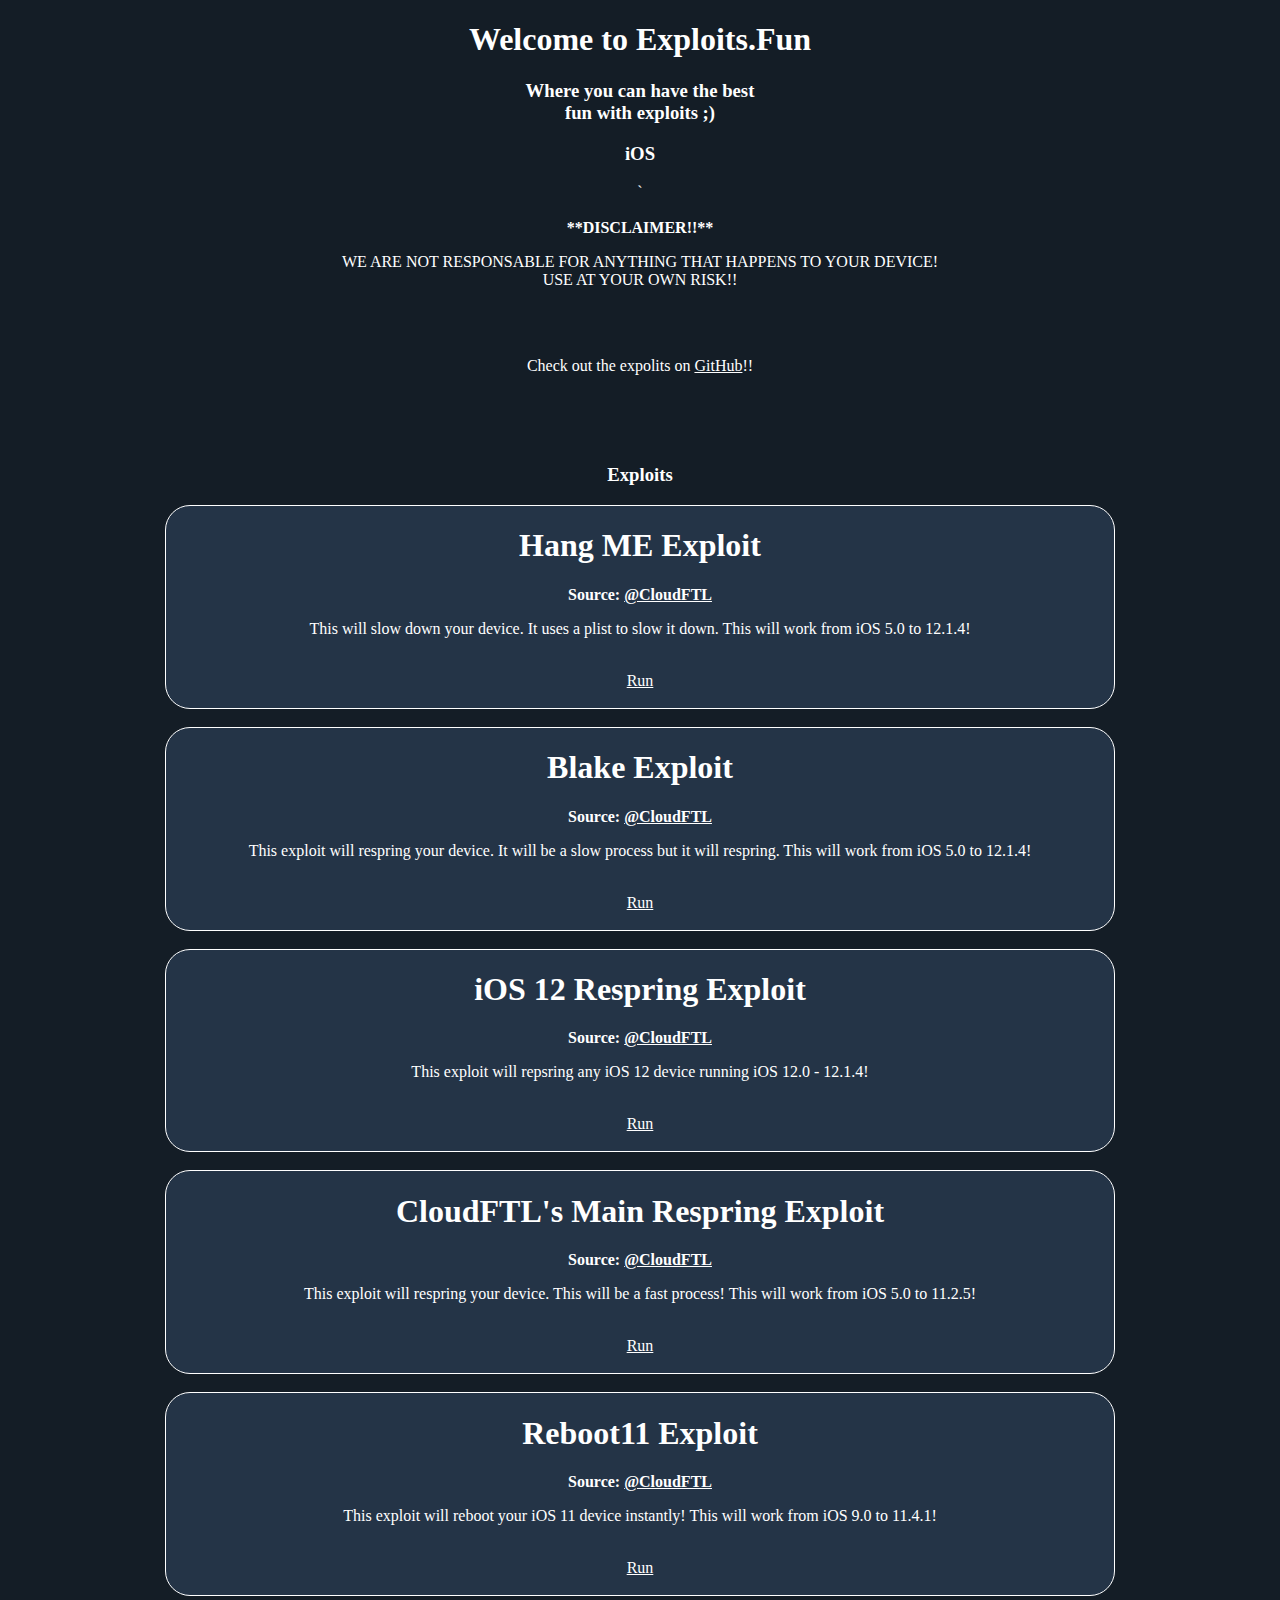
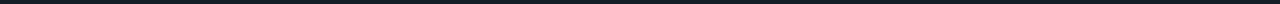
==== index.html @ 72e5506c "Uploaded site + Updated Readme" ====
<!DOCTYPE html>
<html>
<head>
	<meta charset="utf-8">
    <meta name="viewport" content="width=device-width, initial-scale=1, shrink-to-fit=no">
	<title>Exploits.Fun</title>
	<link rel="stylesheet" type="text/css" href="assets/css/main.css">
</head>
<body>
	<div class="text">
		<center>
			<h1>Welcome to Exploits.Fun</h1>
			<h3>Where you can have the best <br> fun with exploits ;)</h3>
			<h3>iOS</h3>`
			<br>
			<br>
			<b>**DISCLAIMER!!**</b>
			<p>WE ARE NOT RESPONSABLE FOR ANYTHING THAT HAPPENS TO YOUR DEVICE! <br> USE AT YOUR OWN RISK!!</p>
			<br>
			<br>
			<p>Check out the expolits on <a href="https://github.com/exploitsfun" target="_blank" style="color: #fff;">GitHub</a>!!</p>
			<br>
			<br>
			<br>
			<h3>Exploits</h3>
			<div class="cards" id="1">
				<h1>Hang ME Exploit</h1>
				<b>Source: <a href="https://twitter.com/CloudFTL" style="color: #fff;">@CloudFTL</a></b>
				<p>This will slow down your device. It uses a plist to slow it down. This will work from iOS 5.0 to 12.1.4!</p>
				<br>
				<a href="itms-services://?action=download-manifest&url=https://ios.exploits.fun/slowdown/SlowDownMyDevice.plist" onclick="return confirm('This Could Fuck Up Your Device!\nAre you sure you would like to contiune?')" style="color: #fff;">Run</a>
				<br>
				<br>
			</div>
			<br>
			<div class="cards" id="2">
				<h1>Blake Exploit</h1>
				<b>Source: <a href="https://twitter.com/CloudFTL" style="color: #fff;">@CloudFTL</a></b>
				<p>This exploit will respring your device. It will be a slow process but it will respring. This will work from iOS 5.0 to 12.1.4!</p>
				<br>
				<a href="itms-services://?action=download-manifest&url=https://ios.exploits.fun/blake/respring10.plist" onclick="return confirm('This Could Fuck Up Your Device!\nAre you sure you would like to contiune?')" style="color: #fff;">Run</a>
				<br>
				<br>
			</div>
			<br>
			<div class="cards" id="3">
				<h1>iOS 12 Respring Exploit</h1>
				<b>Source: <a href="https://twitter.com/CloudFTL" style="color: #fff;">@CloudFTL</a></b>
				<p>This exploit will repsring any iOS 12 device running iOS 12.0 - 12.1.4!</p>
				<br>
				<a href="appleprintcenter://" onclick="return confirm('This Could Fuck Up Your Device!\nAre you sure you would like to contiune?')" style="color: #fff;">Run</a>
				<br>
				<br>
			</div>
			<br>
			<div class="cards" id="4">
				<h1>CloudFTL's Main Respring Exploit</h1>
				<b>Source: <a href="https://twitter.com/CloudFTL" style="color: #fff;">@CloudFTL</a></b>
				<p>This exploit will respring your device. This will be a fast process! This will work from iOS 5.0 to 11.2.5!</p>
				<br>
				<a href="itms-services://?action=download-manifest&url=https://ios.exploits.fun/mainrespring/respring.plist" onclick="return confirm('This Could Fuck Up Your Device!\nAre you sure you would like to contiune?')" style="color: #fff;">Run</a>
				<br>
				<br>
			</div>
			<br>
			<div class="cards" id="5">
				<h1>Reboot11 Exploit</h1>
				<b>Source: <a href="https://twitter.com/CloudFTL" style="color: #fff;">@CloudFTL</a></b>
				<p>This exploit will reboot your iOS 11 device instantly! This will work from iOS 9.0 to 11.4.1!</p>
				<br>
				<a href="https://ios.exploits.fun/reboot11" onclick="return confirm('This Could Fuck Up Your Device!\nAre you sure you would like to contiune?')" style="color: #fff;">Run</a>
				<br>
				<br>
			</div>

		</center>
	</div>
</body>
</html>
---- assets/css/main.css ----
html {
	background: #141d26;
}

.text {
	color: white;
}

.myButton {
	background-color:#243447;
	-moz-border-radius:28px;
	-webkit-border-radius:28px;
	border-radius:28px;
	border:1px solid #000000;
	display:inline-block;
	cursor:pointer;
	color:#c51f5c;
	font-family:Arial;
	font-size:17px;
	padding:16px 31px;
	text-decoration:none;
	text-shadow:0px 1px 0px #c51f5c;
}
.myButton:hover {
	background-color:#000000;
}
.myButton:active {
	position:relative;
	top:1px;
}

.cards {
	background: #243447;
	border-radius: 25px;
	border: 1px solid #fff;
	max-width: 75%;
}
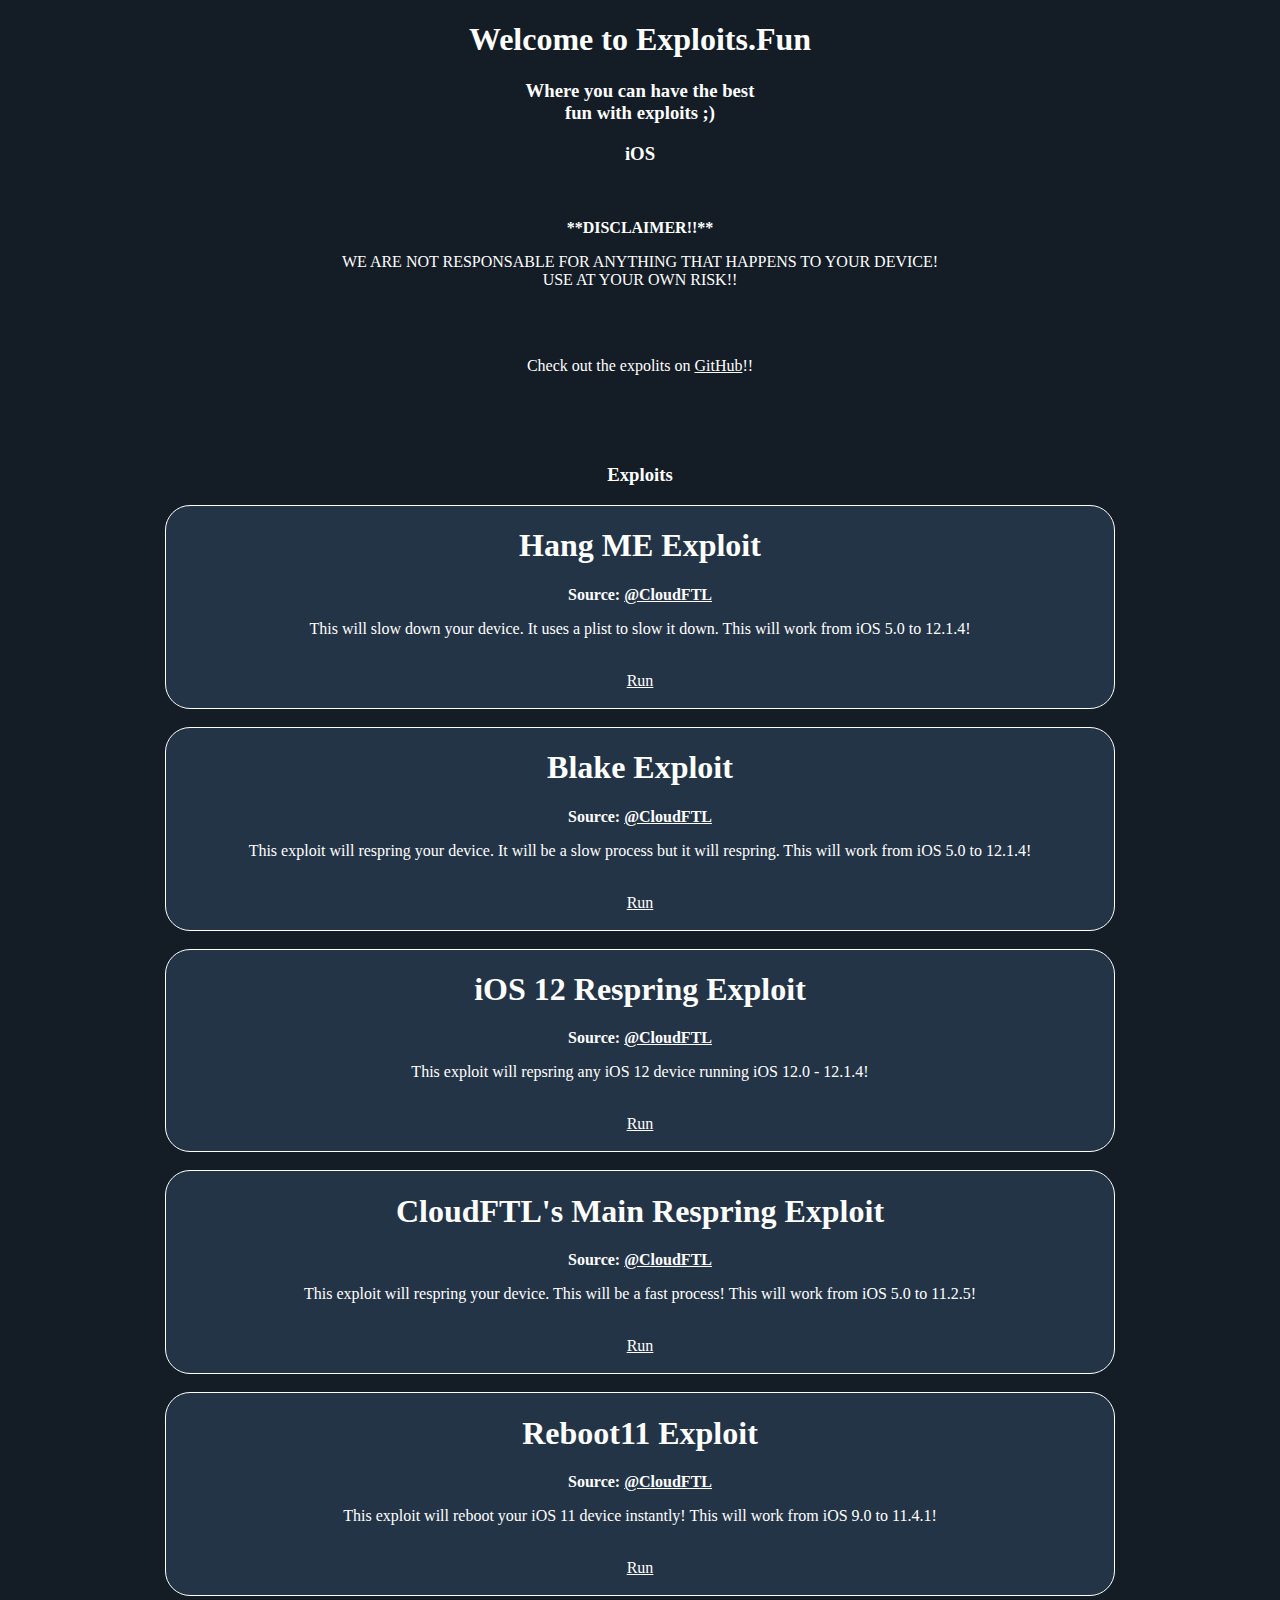
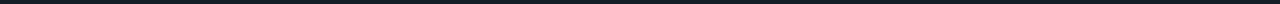
==== commit c545a123: "fixed the error in the html file" ====
--- a/index.html
+++ b/index.html
@@ -11,7 +11,7 @@
 		<center>
 			<h1>Welcome to Exploits.Fun</h1>
 			<h3>Where you can have the best <br> fun with exploits ;)</h3>
-			<h3>iOS</h3>`
+			<h3>iOS</h3>
 			<br>
 			<br>
 			<b>**DISCLAIMER!!**</b>
@@ -76,4 +76,4 @@
 		</center>
 	</div>
 </body>
-</html>+</html>
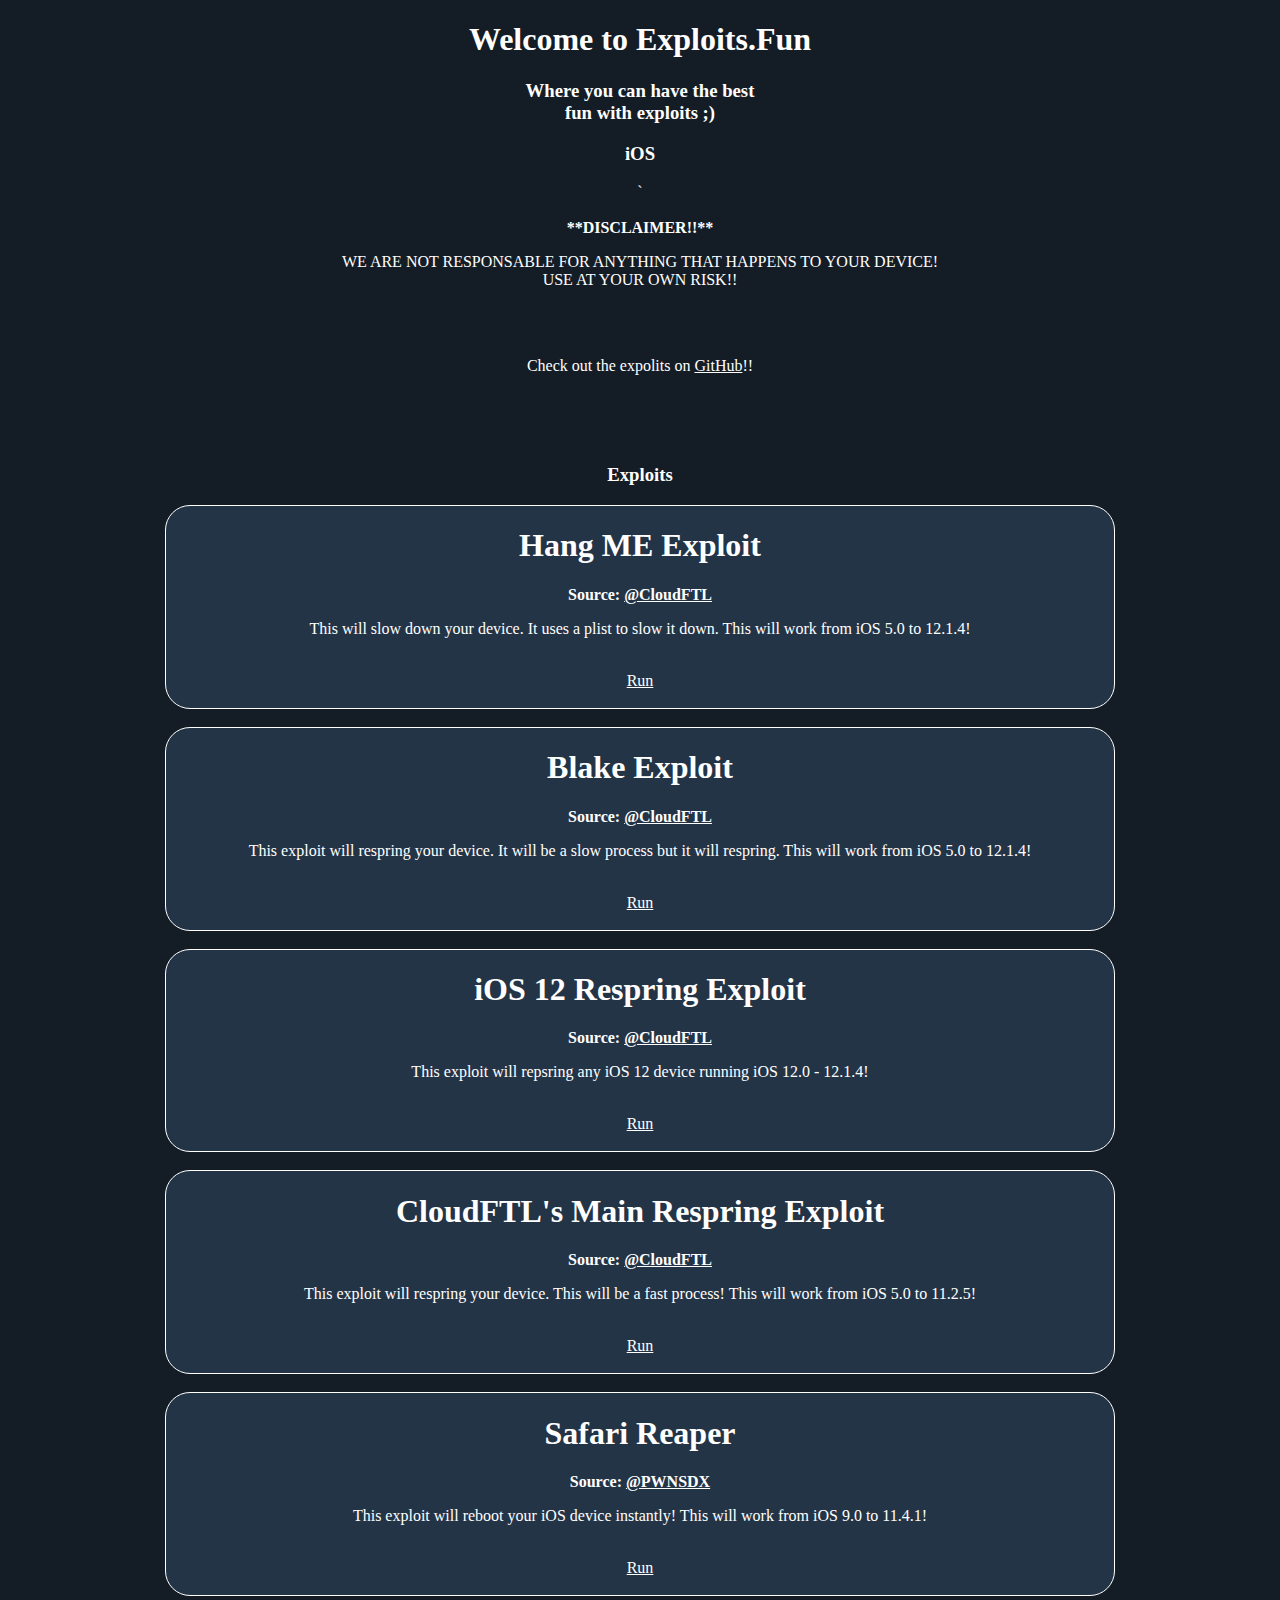
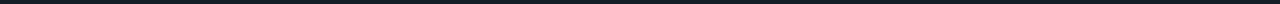
==== commit 4c80f750: "changed an exploit as it wasn't the oringinal name" ====
--- a/index.html
+++ b/index.html
@@ -11,7 +11,7 @@
 		<center>
 			<h1>Welcome to Exploits.Fun</h1>
 			<h3>Where you can have the best <br> fun with exploits ;)</h3>
-			<h3>iOS</h3>
+			<h3>iOS</h3>`
 			<br>
 			<br>
 			<b>**DISCLAIMER!!**</b>
@@ -62,13 +62,13 @@
 				<br>
 				<br>
 			</div>
-			<br>
+						<br>
 			<div class="cards" id="5">
-				<h1>Reboot11 Exploit</h1>
-				<b>Source: <a href="https://twitter.com/CloudFTL" style="color: #fff;">@CloudFTL</a></b>
-				<p>This exploit will reboot your iOS 11 device instantly! This will work from iOS 9.0 to 11.4.1!</p>
+				<h1>Safari Reaper</h1>
+				<b>Source: <a href="https://twitter.com/pwnsdx" style="color: #fff;">@PWNSDX</a></b>
+				<p>This exploit will reboot your iOS device instantly! This will work from iOS 9.0 to 11.4.1!</p>
 				<br>
-				<a href="https://ios.exploits.fun/reboot11" onclick="return confirm('This Could Fuck Up Your Device!\nAre you sure you would like to contiune?')" style="color: #fff;">Run</a>
+				<a href="https://ios.exploits.fun/safarireaper" onclick="return confirm('This Could Fuck Up Your Device!\nAre you sure you would like to contiune?')" style="color: #fff;">Run</a>
 				<br>
 				<br>
 			</div>
@@ -76,4 +76,4 @@
 		</center>
 	</div>
 </body>
-</html>
+</html>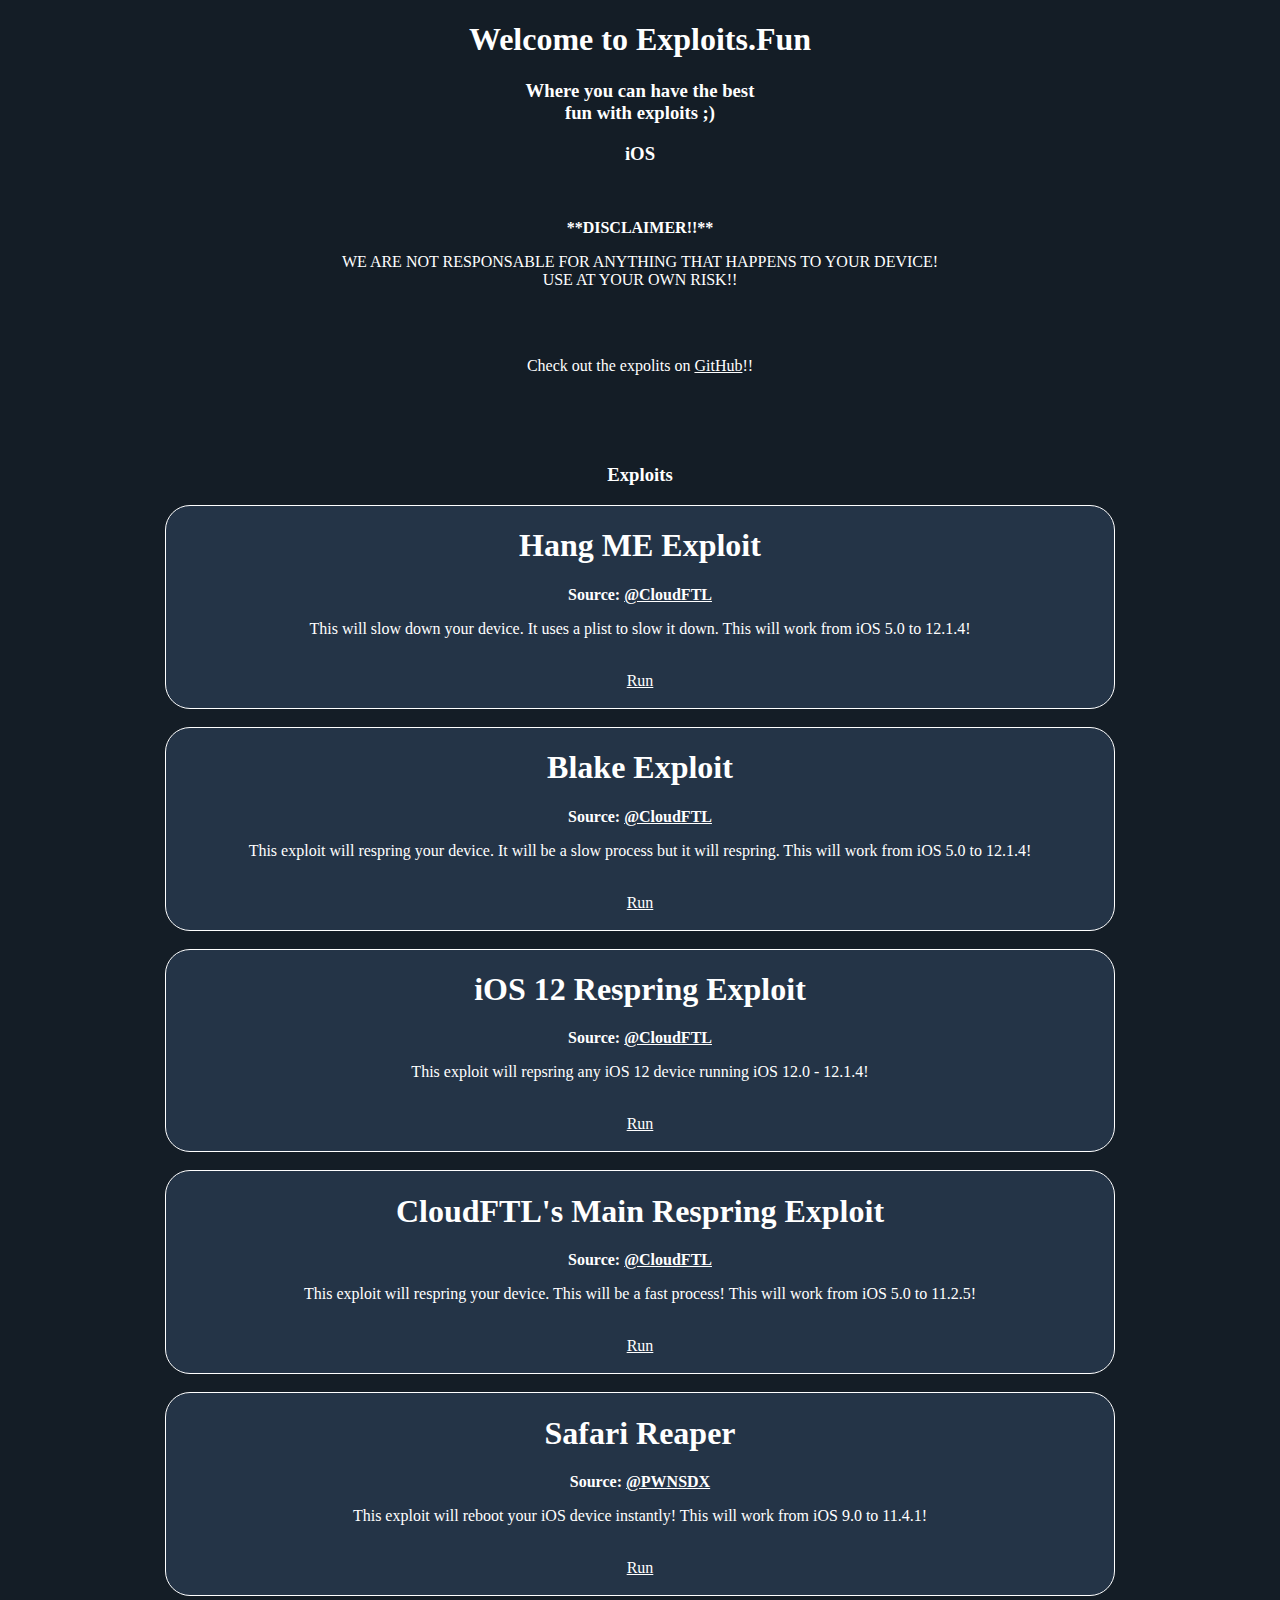
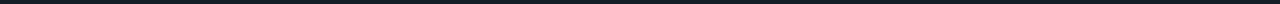
==== commit 181726f1: "Merge branch 'master' of https://github.com/ExploitsFun/ios" ====
--- a/index.html
+++ b/index.html
@@ -11,7 +11,7 @@
 		<center>
 			<h1>Welcome to Exploits.Fun</h1>
 			<h3>Where you can have the best <br> fun with exploits ;)</h3>
-			<h3>iOS</h3>`
+			<h3>iOS</h3>
 			<br>
 			<br>
 			<b>**DISCLAIMER!!**</b>
@@ -76,4 +76,4 @@
 		</center>
 	</div>
 </body>
-</html>+</html>
